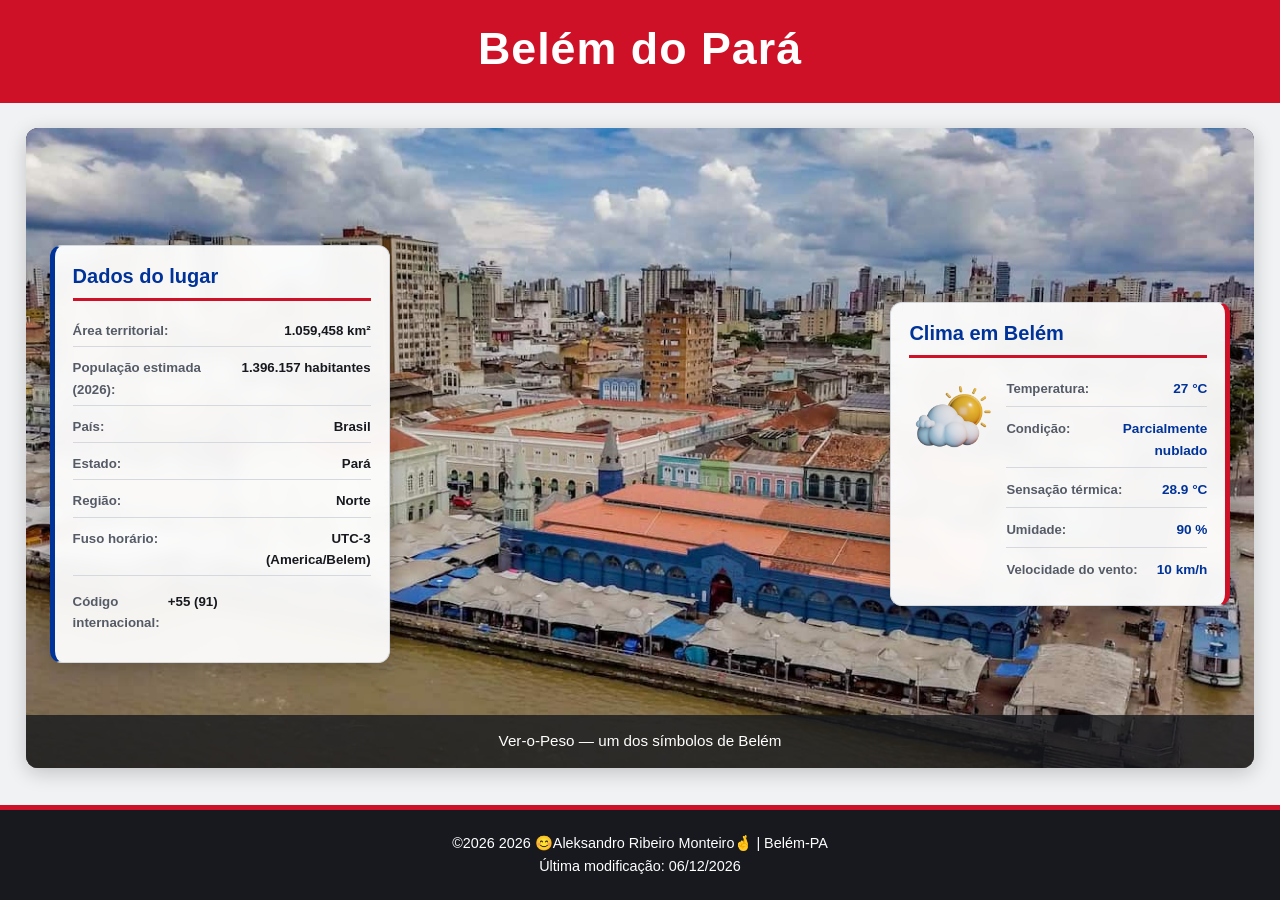
==== local.html @ c0877553 "adicionando atividade" ====
<!DOCTYPE html>
<html lang="pt-BR">

<head>
    <meta charset="UTF-8">
    <meta name="viewport" content="width=device-width, initial-scale=1.0">
    <meta name="author" content="Aleksandro Ribeiro Monteiro">
    <meta name="description"
        content="Conheça Belém do Pará, sua história, cultura e pontos turísticos. Explore o Ver-o-Peso, um dos principais cartões-postais da capital paraense.">
    <title>Belém do Pará | Cartão-postal da Amazônia</title>
    <link rel="stylesheet" href="estilos/local.css">
    <script src="scripts/local.js" defer></script>
</head>

<body>

    <header class="site-header">

        <h1>Belém do Pará</h1>

    </header>

    <main class="page-layout">

        <section class="hero" aria-labelledby="hero-title">

            <h2 id="hero-title" class="visually-hidden">
                Ver-o-Peso
            </h2>

            <figure class="hero-figure">

                <img class="hero-image" src="imagens/belem-capital.jpg"
                    alt="Vista do complexo do Ver-o-Peso, um dos cartões-postais de Belém do Pará">

                <figcaption>
                    Ver-o-Peso — um dos símbolos de Belém
                </figcaption>

            </figure>

        </section>

        <section class="data-card" aria-labelledby="data-title">

            <h2 id="data-title">Dados do lugar</h2>

            <dl>

                <div class="data-item">
                    <dt>Área territorial:</dt>
                    <dd>1.059,458 km²</dd>
                </div>

                <div class="data-item">
                    <dt>População estimada (2026):</dt>
                    <dd>1.396.157 habitantes</dd>
                </div>


                <div class="data-item">
                    <dt>País:</dt>
                    <dd>Brasil</dd>
                </div>

                <div class="data-item">
                    <dt>Estado:</dt>
                    <dd>Pará</dd>
                </div>

                <div class="data-item">
                    <dt>Região:</dt>
                    <dd>Norte</dd>
                </div>

                <div class="data-item">
                    <dt>Fuso horário:</dt>
                    <dd id="time-zone">UTC-3 (America/Belem)</dd>
                </div>

                <div class="data-item">

                    <div class="data-item">
                        <dt>Código internacional:</dt>
                        <dd>+55 (91)</dd>
                    </div>

                </div>
            </dl>

        </section>

        <section class="weather-card" aria-labelledby="weather-title">

            <h2 id="weather-title">Clima em Belém</h2>

            <div class="weather-content">

                <img class="weather-icon" src="imagens/3d-weather-icon.png"
                    alt="Ícone representando as condições meteorológicas">

                <dl>


                    <div class="weather-item">
                        <dt>Temperatura:</dt>
                        <dd>
                            <span id="weather-temperature">27</span> °C
                        </dd>
                    </div>

                    <div class="weather-item">
                        <dt>Condição:</dt>
                        <dd id="weather-condition">
                            Parcialmente nublado
                        </dd>
                    </div>

                    <div class="weather-item">
                        <dt>Sensação térmica:</dt>
                        <dd>
                            <span id="weather-feels-like">--</span> °C
                        </dd>
                    </div>

                    <div class="weather-item">
                        <dt>Umidade:</dt>
                        <dd>
                            <span id="weather-humidity">90</span> %
                        </dd>
                    </div>

                    <div class="weather-item">
                        <dt>Velocidade do vento:</dt>
                        <dd>
                            <span id="weather-wind-speed">10</span> km/h
                        </dd>
                    </div>
                </dl>

            </div>

        </section>

    </main>

<footer class="site-footer">

    <p>
        &copy;2026 <span id="current-year"></span>
        😊Aleksandro Ribeiro Monteiro🤞 | Belém-PA
    </p>

    <p>
        Última modificação:
        <time id="last-modified">
            Aguardando atualização
        </time>
    </p>

</footer>


</body>

</html>
---- estilos/local.css ----
:root {
    --vermelho: #ce1126;
    --azul: #003399;
    --branco: #ffffff;
    --cinza-claro: #f1f2f4;
    --cinza: #d5d8dd;
    --cinza-escuro: #555b66;
    --preto: #17191f;
    --sombra: 0 5px 20px rgba(0, 0, 0, 0.20);
    --borda-radius: 12px;
}
* {
    margin: 0;
    padding: 0;
    box-sizing: border-box;
}
body {
    font-family: Arial, Helvetica, sans-serif;
    background-color: var(--cinza-claro);
    color: var(--preto);
    line-height: 1.6;
    min-width: 320px;
    min-height: 100vh;
    display: flex;
    flex-direction: column;
}
img {
    display: block;
    max-width: 100%;
}
h1,
h2 {
    line-height: 1.2;
}
.site-header {
    background-color: var(--vermelho);
    color: var(--branco);
    text-align: center;
    padding: 22px 16px;
    border-bottom: 5px solid var(--vermelho);
}
.site-header h1 {
    font-size: clamp(1.8rem, 4vw, 2.8rem);
    font-weight: 700;
    letter-spacing: 1px;
}
.page-layout {
    position: relative;
    display: grid;
    grid-template-columns: 1fr 1fr;
    width: min(1400px, 96%);
    margin: 25px auto;
    flex: 1;
}
.hero {
    grid-column: 1 / -1;
    grid-row: 1;
    position: relative;
    z-index: 1;
    width: 100%;
    min-width: 0;
}
.hero-figure {
    position: relative;
    width: 100%;
    height: clamp(540px, 50vw, 680px);
    margin: 0;
    background-color: var(--preto);
    border-radius: var(--borda-radius);
    overflow: hidden;
    box-shadow: var(--sombra);
}
.hero-image {
    width: 100%;
    height: 100%;
    object-fit: cover;
    object-position: center;
}
.hero-figure figcaption {
    position: absolute;
    bottom: 0;
    left: 0;
    width: 100%;
    padding: 14px;
    background-color: rgba(23, 25, 31, 0.80);
    color: var(--branco);
    text-align: center;
    font-size: 0.95rem;
}
.data-card {
    grid-column: 1;
    grid-row: 1;
    align-self: center;
    justify-self: start;
    z-index: 2;
    width: min(340px, calc(100% - 48px));
    margin: 24px;
    padding: 18px;
    background-color: rgba(255, 255, 255, 0.94);
    border: 1px solid var(--cinza);
    border-left: 5px solid var(--azul);
    border-radius: var(--borda-radius);
    box-shadow: var(--sombra);
    backdrop-filter: blur(8px);
}
.weather-card {
    grid-column: 2;
    grid-row: 1;
    align-self: center;
    justify-self: end;
    z-index: 2;
    width: min(340px, calc(100% - 48px));
    margin: 24px;
    padding: 18px;
    background-color: rgba(255, 255, 255, 0.94);
    border: 1px solid var(--cinza);
    border-right: 5px solid var(--vermelho);
    border-radius: var(--borda-radius);
    box-shadow: var(--sombra);
    backdrop-filter: blur(8px);
}
.data-card h2,
.weather-card h2 {
    color: var(--azul);
    font-size: 1.25rem;
    margin-bottom: 14px;
    padding-bottom: 10px;
    border-bottom: 3px solid var(--vermelho);
}
.data-card dl {
    display: flex;
    flex-direction: column;
    gap: 5px;
}
.data-item {
    display: grid;
    grid-template-columns: minmax(0, 1fr) minmax(0, 1fr);
    align-items: start;
    gap: 8px;
    padding: 5px 0;
    border-bottom: 1px solid var(--cinza);
}
.data-item:last-child {
    border-bottom: none;
}
.data-item dt {
    color: var(--cinza-escuro);
    font-weight: 700;
    font-size: 0.83rem;
}
.data-item dd {
    color: var(--preto);
    font-weight: 600;
    font-size: 0.83rem;
    text-align: right;
    overflow-wrap: anywhere;
}
.weather-content {
    display: flex;
    align-items: flex-start;
    gap: 12px;
}
.weather-icon {
    width: 85px;
    height: 85px;
    object-fit: contain;
    flex-shrink: 0;
}
.weather-content dl {
    flex: 1;
    min-width: 0;
    display: flex;
    flex-direction: column;
    gap: 5px;
}
.weather-item {
    display: flex;
    justify-content: space-between;
    align-items: flex-start;
    gap: 8px;
    padding: 6px 0;
    border-bottom: 1px solid var(--cinza);
}
.weather-item:last-child {
    border-bottom: none;
}
.weather-item dt {
    color: var(--cinza-escuro);
    font-size: 0.82rem;
    font-weight: 700;
    flex: 1;
}
.weather-item dd {
    color: var(--azul);
    font-size: 0.85rem;
    font-weight: 700;
    text-align: right;
}
#weather-status {
    margin-top: 12px;
    padding: 8px;
    background-color: var(--cinza-claro);
    border-left: 4px solid var(--azul);
    border-radius: 4px;
    color: var(--cinza-escuro);
    font-size: 0.82rem;
}
.weather-update,
.weather-units {
    margin-top: 8px;
    color: var(--cinza-escuro);
    font-size: 0.75rem;
}
.visually-hidden {
    position: absolute;
    width: 1px;
    height: 1px;
    padding: 0;
    margin: -1px;
    overflow: hidden;
    clip: rect(0, 0, 0, 0);
    white-space: nowrap;
    border: 0;
}
.site-footer {
    width: 100%;
    margin-top: auto;
    background-color: var(--preto);
    color: var(--branco);
    text-align: center;
    padding: 22px 15px;
    border-top: 5px solid var(--vermelho);
    font-size: 0.9rem;
}
@media screen and (max-width: 900px) {
    .page-layout {
        width: 97%;
    }
    .hero-figure {
        height: 580px;
    }
    .data-card,
    .weather-card {
        width: min(310px, calc(100% - 32px));
        margin: 16px;
        padding: 14px;
    }
    .weather-icon {
        width: 70px;
        height: 70px;
    }
}
@media screen and (max-width: 650px) {
    .site-header {
        padding: 20px 12px;
    }
    .page-layout {
        display: flex;
        flex-direction: column;
        width: 92%;
        margin: 18px auto;
        gap: 16px;
    }
    .hero {
        order: 0;
        width: 100%;
    }
    .hero-figure {
        height: 300px;
    }
    .hero-image {
        width: 100%;
        height: 100%;
        object-fit: cover;
    }
    .data-card {
        order: 1;
    }
    .weather-card {
        order: 2;
    }
    .data-card,
    .weather-card {
        position: static;
        width: 100%;
        margin: 0;
        padding: 18px;
    }
    .weather-icon {
        width: 85px;
        height: 85px;
    }
    .data-item dt,
    .data-item dd,
    .weather-item dt,
    .weather-item dd {
        font-size: 0.9rem;
    }
    .site-footer {
        padding: 18px 12px;
    }
}
@media screen and (max-width: 380px) {
    .page-layout {
        width: 94%;
    }
    .hero-figure {
        height: 250px;
    }
    .data-card,
    .weather-card {
        padding: 14px;
    }
    .weather-content {
        gap: 8px;
    }
    .weather-icon {
        width: 65px;
        height: 65px;
    }
    .data-item dt,
    .data-item dd,
    .weather-item dt,
    .weather-item dd {
        font-size: 0.8rem;
    }
}
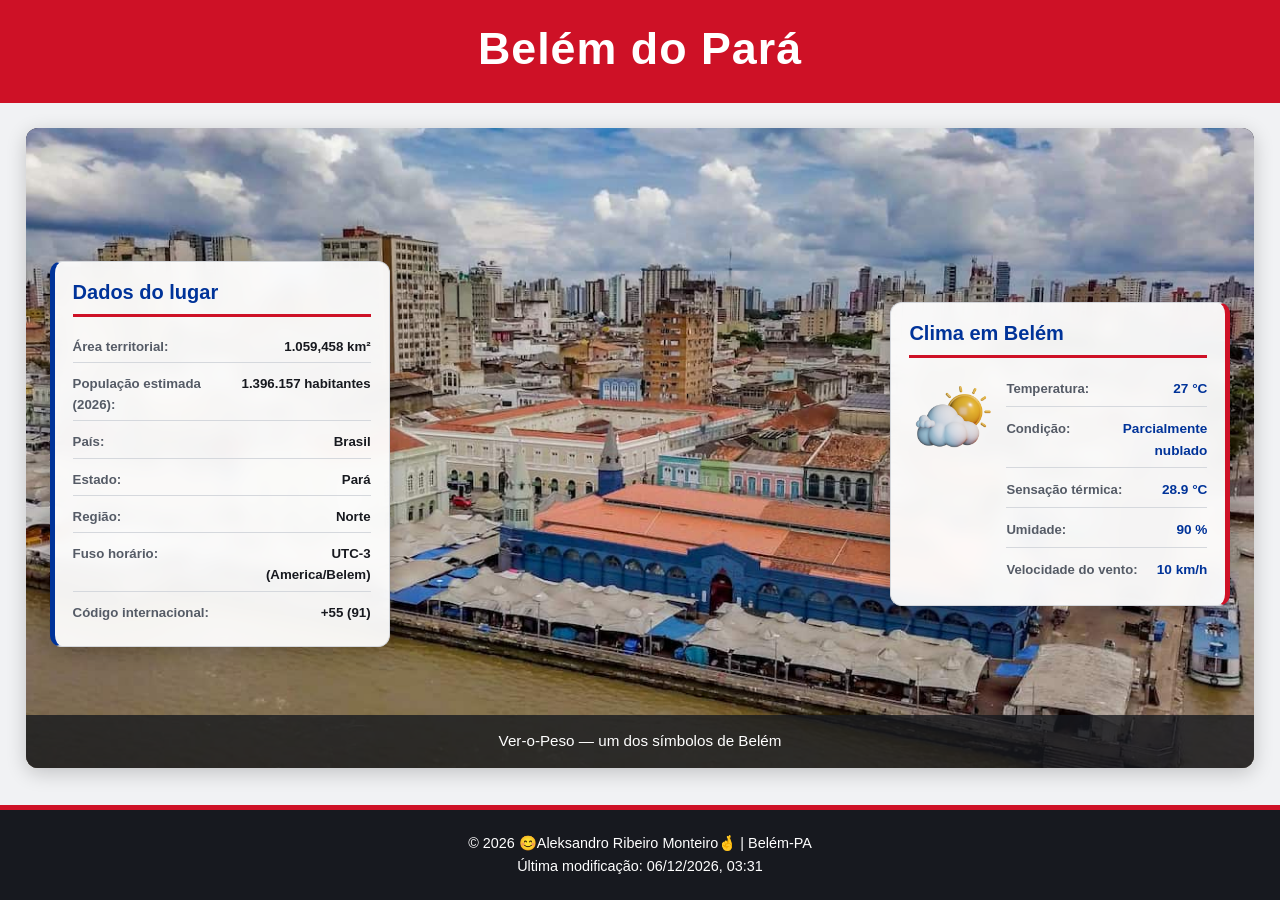
==== commit 74488f05: "ajuste rodape" ====
--- a/local.html
+++ b/local.html
@@ -30,8 +30,11 @@
 
             <figure class="hero-figure">
 
-                <img class="hero-image" src="imagens/belem-capital.jpg"
-                    alt="Vista do complexo do Ver-o-Peso, um dos cartões-postais de Belém do Pará">
+                <picture>
+                    <source media="(max-width: 650px)" srcset="imagens/belem_do_para.jpg">
+                    <img class="hero-image" src="imagens/belem-capital.jpg"
+                        alt="Vista do complexo do Ver-o-Peso, um dos cartões-postais de Belém do Pará">
+                </picture>
 
                 <figcaption>
                     Ver-o-Peso — um dos símbolos de Belém
@@ -79,12 +82,8 @@
                 </div>
 
                 <div class="data-item">
-
-                    <div class="data-item">
-                        <dt>Código internacional:</dt>
-                        <dd>+55 (91)</dd>
-                    </div>
-
+                    <dt>Código internacional:</dt>
+                    <dd>+55 (91)</dd>
                 </div>
             </dl>
 
@@ -100,7 +99,6 @@
                     alt="Ícone representando as condições meteorológicas">
 
                 <dl>
-
 
                     <div class="weather-item">
                         <dt>Temperatura:</dt>
@@ -147,20 +145,19 @@
 <footer class="site-footer">
 
     <p>
-        &copy;2026 <span id="current-year"></span>
+        &copy; <span id="current-year"></span>
         😊Aleksandro Ribeiro Monteiro🤞 | Belém-PA
     </p>
 
     <p>
         Última modificação:
-        <time id="last-modified">
-            Aguardando atualização
+        <time id="last-modified" datetime="2026-11-20T10:45:00Z">
+            20/11/2026, 07:45
         </time>
     </p>
 
 </footer>
 
-
 </body>
 
 </html>
--- a/estilos/local.css
+++ b/estilos/local.css
@@ -69,6 +69,11 @@
     border-radius: var(--borda-radius);
     overflow: hidden;
     box-shadow: var(--sombra);
+}
+.hero-figure picture {
+    display: block;
+    width: 100%;
+    height: 100%;
 }
 .hero-image {
     width: 100%;
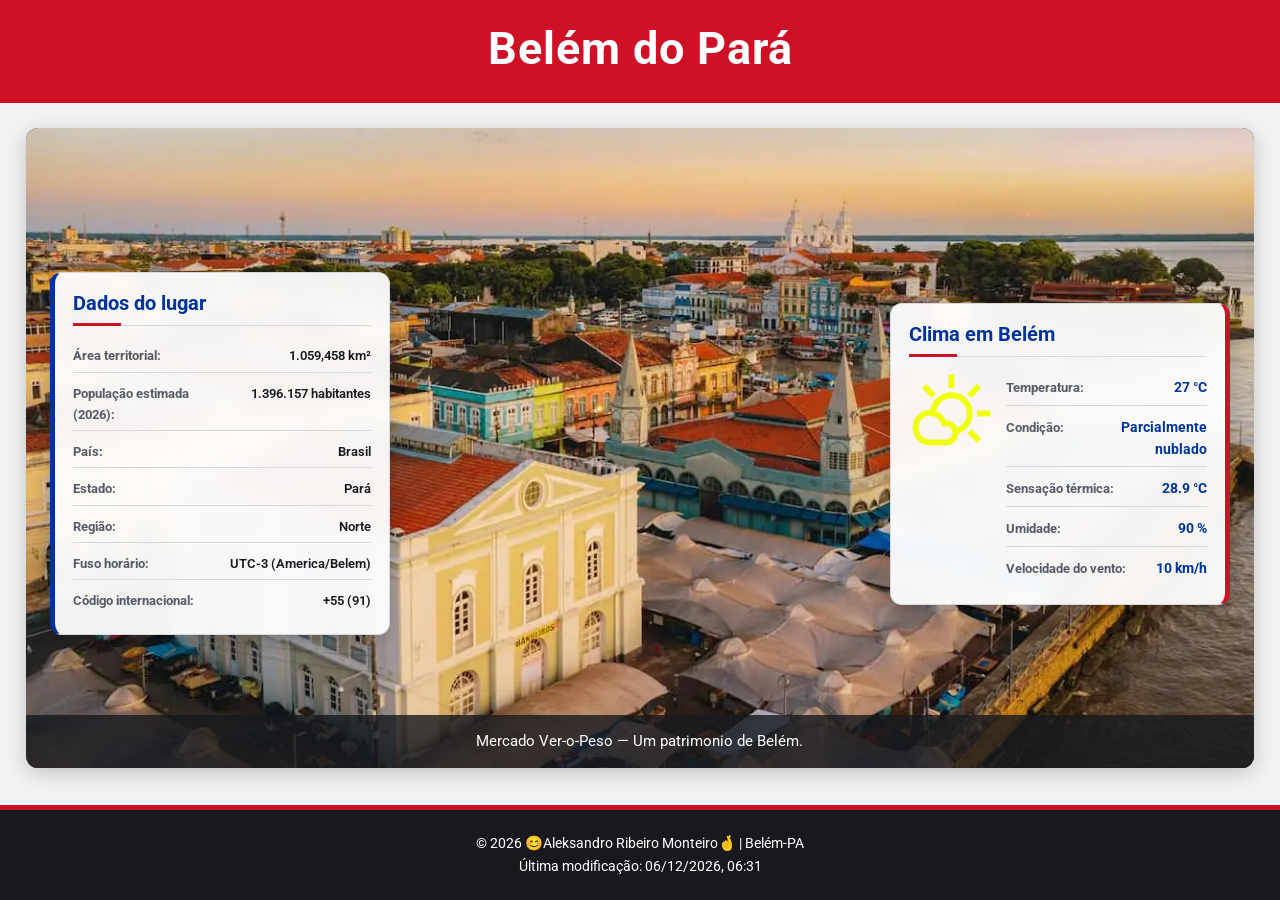
==== commit 12fba1da: "limpeza" ====
--- a/local.html
+++ b/local.html
@@ -8,6 +8,9 @@
     <meta name="description"
         content="Conheça Belém do Pará, sua história, cultura e pontos turísticos. Explore o Ver-o-Peso, um dos principais cartões-postais da capital paraense.">
     <title>Belém do Pará | Cartão-postal da Amazônia</title>
+    <link rel="preconnect" href="https://fonts.googleapis.com">
+    <link rel="preconnect" href="https://fonts.gstatic.com" crossorigin>
+    <link href="https://fonts.googleapis.com/css2?family=Roboto:wght@400;600;700&display=swap" rel="stylesheet">
     <link rel="stylesheet" href="estilos/local.css">
     <script src="scripts/local.js" defer></script>
 </head>
@@ -22,22 +25,18 @@
 
     <main class="page-layout">
 
-        <section class="hero" aria-labelledby="hero-title">
-
-            <h2 id="hero-title" class="visually-hidden">
-                Ver-o-Peso
-            </h2>
+        <section class="hero">
 
             <figure class="hero-figure">
 
                 <picture>
                     <source media="(max-width: 650px)" srcset="imagens/belem_do_para.jpg">
-                    <img class="hero-image" src="imagens/belem-capital.jpg"
+                    <img class="hero-image" src="imagens/belem_do_para.webp"
                         alt="Vista do complexo do Ver-o-Peso, um dos cartões-postais de Belém do Pará">
                 </picture>
 
                 <figcaption>
-                    Ver-o-Peso — um dos símbolos de Belém
+                    Mercado Ver-o-Peso — Um patrimonio de Belém.
                 </figcaption>
 
             </figure>
@@ -78,7 +77,7 @@
 
                 <div class="data-item">
                     <dt>Fuso horário:</dt>
-                    <dd id="time-zone">UTC-3 (America/Belem)</dd>
+                    <dd>UTC-3 (America/Belem)</dd>
                 </div>
 
                 <div class="data-item">
@@ -95,7 +94,7 @@
 
             <div class="weather-content">
 
-                <img class="weather-icon" src="imagens/3d-weather-icon.png"
+                <img class="weather-icon" src="imagens/partly_cloudy_day.svg"
                     alt="Ícone representando as condições meteorológicas">
 
                 <dl>
--- a/estilos/local.css
+++ b/estilos/local.css
@@ -9,13 +9,15 @@
     --sombra: 0 5px 20px rgba(0, 0, 0, 0.20);
     --borda-radius: 12px;
 }
+
 * {
     margin: 0;
     padding: 0;
     box-sizing: border-box;
 }
+
 body {
-    font-family: Arial, Helvetica, sans-serif;
+    font-family: "Roboto", Arial, Helvetica, sans-serif;
     background-color: var(--cinza-claro);
     color: var(--preto);
     line-height: 1.6;
@@ -24,14 +26,17 @@
     display: flex;
     flex-direction: column;
 }
+
 img {
     display: block;
     max-width: 100%;
 }
+
 h1,
 h2 {
     line-height: 1.2;
 }
+
 .site-header {
     background-color: var(--vermelho);
     color: var(--branco);
@@ -39,11 +44,13 @@
     padding: 22px 16px;
     border-bottom: 5px solid var(--vermelho);
 }
+
 .site-header h1 {
     font-size: clamp(1.8rem, 4vw, 2.8rem);
     font-weight: 700;
     letter-spacing: 1px;
 }
+
 .page-layout {
     position: relative;
     display: grid;
@@ -52,6 +59,7 @@
     margin: 25px auto;
     flex: 1;
 }
+
 .hero {
     grid-column: 1 / -1;
     grid-row: 1;
@@ -60,27 +68,31 @@
     width: 100%;
     min-width: 0;
 }
+
 .hero-figure {
     position: relative;
     width: 100%;
-    height: clamp(540px, 50vw, 680px);
+    height: clamp(640px, 50vw, 780px);
     margin: 0;
     background-color: var(--preto);
     border-radius: var(--borda-radius);
     overflow: hidden;
     box-shadow: var(--sombra);
 }
+
 .hero-figure picture {
     display: block;
     width: 100%;
     height: 100%;
 }
+
 .hero-image {
     width: 100%;
     height: 100%;
     object-fit: cover;
     object-position: center;
 }
+
 .hero-figure figcaption {
     position: absolute;
     bottom: 0;
@@ -92,6 +104,7 @@
     text-align: center;
     font-size: 0.95rem;
 }
+
 .data-card {
     grid-column: 1;
     grid-row: 1;
@@ -108,6 +121,7 @@
     box-shadow: var(--sombra);
     backdrop-filter: blur(8px);
 }
+
 .weather-card {
     grid-column: 2;
     grid-row: 1;
@@ -124,19 +138,34 @@
     box-shadow: var(--sombra);
     backdrop-filter: blur(8px);
 }
+
 .data-card h2,
 .weather-card h2 {
+    position: relative;
     color: var(--azul);
     font-size: 1.25rem;
     margin-bottom: 14px;
     padding-bottom: 10px;
-    border-bottom: 3px solid var(--vermelho);
-}
+    border-bottom: 1px solid var(--cinza);
+}
+
+.data-card h2::after,
+.weather-card h2::after {
+    position: absolute;
+    bottom: -1px;
+    left: 0;
+    width: 3rem;
+    height: 3px;
+    background-color: var(--vermelho);
+    content: "";
+}
+
 .data-card dl {
     display: flex;
     flex-direction: column;
     gap: 5px;
 }
+
 .data-item {
     display: grid;
     grid-template-columns: minmax(0, 1fr) minmax(0, 1fr);
@@ -145,14 +174,17 @@
     padding: 5px 0;
     border-bottom: 1px solid var(--cinza);
 }
+
 .data-item:last-child {
     border-bottom: none;
 }
+
 .data-item dt {
     color: var(--cinza-escuro);
     font-weight: 700;
     font-size: 0.83rem;
 }
+
 .data-item dd {
     color: var(--preto);
     font-weight: 600;
@@ -160,17 +192,20 @@
     text-align: right;
     overflow-wrap: anywhere;
 }
+
 .weather-content {
     display: flex;
     align-items: flex-start;
     gap: 12px;
 }
+
 .weather-icon {
     width: 85px;
     height: 85px;
     object-fit: contain;
     flex-shrink: 0;
 }
+
 .weather-content dl {
     flex: 1;
     min-width: 0;
@@ -178,6 +213,7 @@
     flex-direction: column;
     gap: 5px;
 }
+
 .weather-item {
     display: flex;
     justify-content: space-between;
@@ -186,47 +222,25 @@
     padding: 6px 0;
     border-bottom: 1px solid var(--cinza);
 }
+
 .weather-item:last-child {
     border-bottom: none;
 }
+
 .weather-item dt {
     color: var(--cinza-escuro);
     font-size: 0.82rem;
     font-weight: 700;
     flex: 1;
 }
+
 .weather-item dd {
     color: var(--azul);
     font-size: 0.85rem;
     font-weight: 700;
     text-align: right;
 }
-#weather-status {
-    margin-top: 12px;
-    padding: 8px;
-    background-color: var(--cinza-claro);
-    border-left: 4px solid var(--azul);
-    border-radius: 4px;
-    color: var(--cinza-escuro);
-    font-size: 0.82rem;
-}
-.weather-update,
-.weather-units {
-    margin-top: 8px;
-    color: var(--cinza-escuro);
-    font-size: 0.75rem;
-}
-.visually-hidden {
-    position: absolute;
-    width: 1px;
-    height: 1px;
-    padding: 0;
-    margin: -1px;
-    overflow: hidden;
-    clip: rect(0, 0, 0, 0);
-    white-space: nowrap;
-    border: 0;
-}
+
 .site-footer {
     width: 100%;
     margin-top: auto;
@@ -237,28 +251,34 @@
     border-top: 5px solid var(--vermelho);
     font-size: 0.9rem;
 }
+
 @media screen and (max-width: 900px) {
     .page-layout {
         width: 97%;
     }
+
     .hero-figure {
         height: 580px;
     }
+
     .data-card,
     .weather-card {
         width: min(310px, calc(100% - 32px));
         margin: 16px;
         padding: 14px;
     }
+
     .weather-icon {
         width: 70px;
         height: 70px;
     }
 }
+
 @media screen and (max-width: 650px) {
     .site-header {
         padding: 20px 12px;
     }
+
     .page-layout {
         display: flex;
         flex-direction: column;
@@ -266,24 +286,30 @@
         margin: 18px auto;
         gap: 16px;
     }
+
     .hero {
         order: 0;
         width: 100%;
     }
+
     .hero-figure {
         height: 300px;
     }
+
     .hero-image {
         width: 100%;
         height: 100%;
         object-fit: cover;
     }
+
     .data-card {
         order: 1;
     }
+
     .weather-card {
         order: 2;
     }
+
     .data-card,
     .weather-card {
         position: static;
@@ -291,42 +317,51 @@
         margin: 0;
         padding: 18px;
     }
+
     .weather-icon {
         width: 85px;
         height: 85px;
     }
+
     .data-item dt,
     .data-item dd,
     .weather-item dt,
     .weather-item dd {
         font-size: 0.9rem;
     }
+
     .site-footer {
         padding: 18px 12px;
     }
 }
+
 @media screen and (max-width: 380px) {
     .page-layout {
         width: 94%;
     }
+
     .hero-figure {
         height: 250px;
     }
+
     .data-card,
     .weather-card {
         padding: 14px;
     }
+
     .weather-content {
         gap: 8px;
     }
+
     .weather-icon {
         width: 65px;
         height: 65px;
     }
+
     .data-item dt,
     .data-item dd,
     .weather-item dt,
     .weather-item dd {
         font-size: 0.8rem;
     }
-}
+}
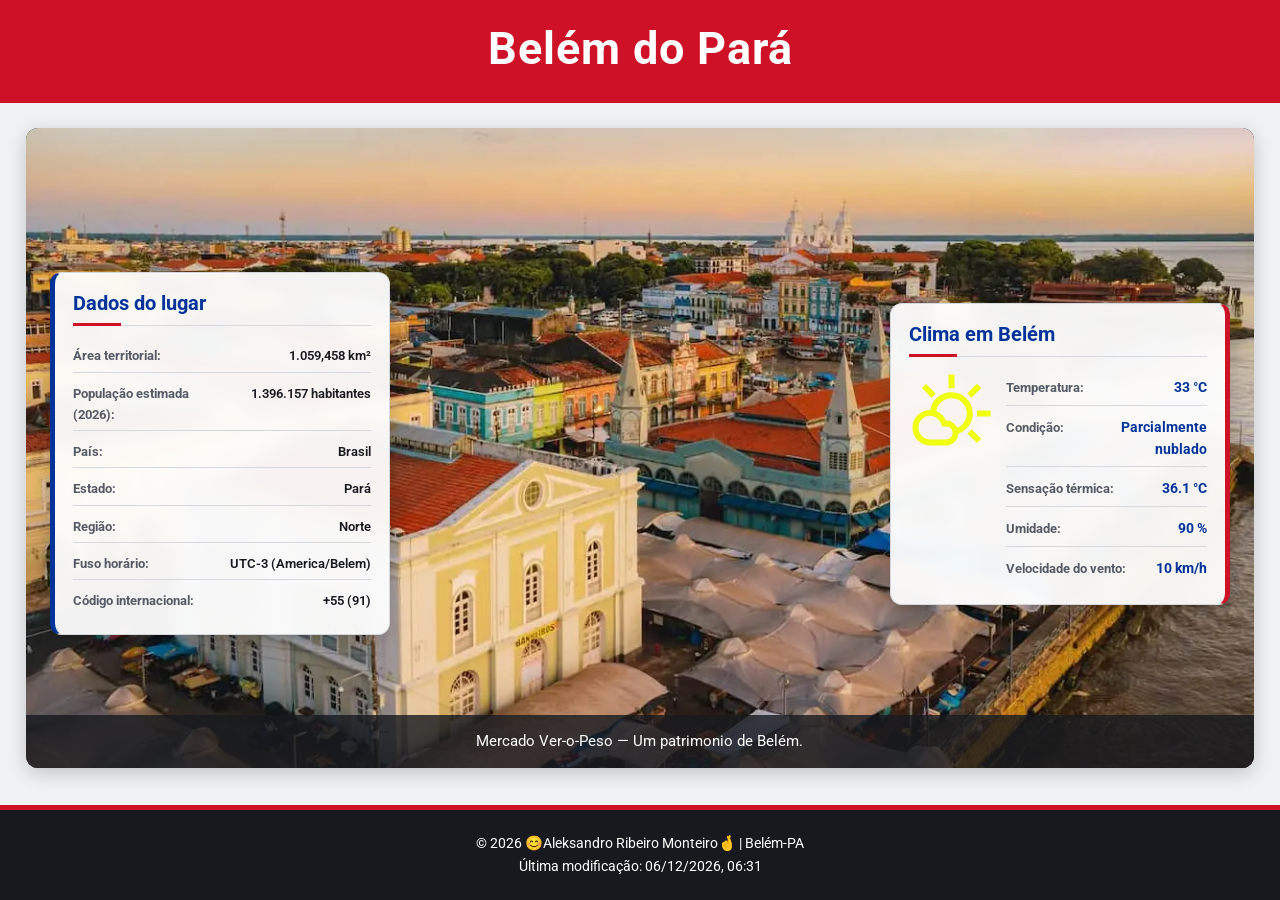
==== commit f0e1ad14: "final" ====
--- a/local.html
+++ b/local.html
@@ -12,6 +12,7 @@
     <link rel="preconnect" href="https://fonts.gstatic.com" crossorigin>
     <link href="https://fonts.googleapis.com/css2?family=Roboto:wght@400;600;700&display=swap" rel="stylesheet">
     <link rel="stylesheet" href="estilos/local.css">
+    <link rel="stylesheet" href="estilos/local_mobile.css">
     <script src="scripts/local.js" defer></script>
 </head>
 
@@ -30,7 +31,7 @@
             <figure class="hero-figure">
 
                 <picture>
-                    <source media="(max-width: 650px)" srcset="imagens/belem_do_para.jpg">
+                    <source media="(max-width: 650px)" srcset="imagens/belem_do_para.webp">
                     <img class="hero-image" src="imagens/belem_do_para.webp"
                         alt="Vista do complexo do Ver-o-Peso, um dos cartões-postais de Belém do Pará">
                 </picture>
@@ -43,9 +44,9 @@
 
         </section>
 
-        <section class="data-card" aria-labelledby="data-title">
+        <section class="data-card" aria-labelledby="titulo-dados">
 
-            <h2 id="data-title">Dados do lugar</h2>
+            <h2 id="titulo-dados">Dados do lugar</h2>
 
             <dl>
 
@@ -58,7 +59,6 @@
                     <dt>População estimada (2026):</dt>
                     <dd>1.396.157 habitantes</dd>
                 </div>
-
 
                 <div class="data-item">
                     <dt>País:</dt>
@@ -88,9 +88,9 @@
 
         </section>
 
-        <section class="weather-card" aria-labelledby="weather-title">
+        <section class="weather-card" aria-labelledby="titulo-clima">
 
-            <h2 id="weather-title">Clima em Belém</h2>
+            <h2 id="titulo-clima">Clima em Belém</h2>
 
             <div class="weather-content">
 
@@ -102,13 +102,13 @@
                     <div class="weather-item">
                         <dt>Temperatura:</dt>
                         <dd>
-                            <span id="weather-temperature">27</span> °C
+                            <span id="temperatura">33</span> °C
                         </dd>
                     </div>
 
                     <div class="weather-item">
                         <dt>Condição:</dt>
-                        <dd id="weather-condition">
+                        <dd id="condicao-clima">
                             Parcialmente nublado
                         </dd>
                     </div>
@@ -116,21 +116,21 @@
                     <div class="weather-item">
                         <dt>Sensação térmica:</dt>
                         <dd>
-                            <span id="weather-feels-like">--</span> °C
+                            <span id="sensacao-termica">--</span> °C
                         </dd>
                     </div>
 
                     <div class="weather-item">
                         <dt>Umidade:</dt>
                         <dd>
-                            <span id="weather-humidity">90</span> %
+                            <span id="umidade">90</span> %
                         </dd>
                     </div>
 
                     <div class="weather-item">
                         <dt>Velocidade do vento:</dt>
                         <dd>
-                            <span id="weather-wind-speed">10</span> km/h
+                            <span id="velocidade-vento">10</span> km/h
                         </dd>
                     </div>
                 </dl>
@@ -144,13 +144,13 @@
 <footer class="site-footer">
 
     <p>
-        &copy; <span id="current-year"></span>
+        &copy; <span id="ano-atual"></span>
         😊Aleksandro Ribeiro Monteiro🤞 | Belém-PA
     </p>
 
     <p>
         Última modificação:
-        <time id="last-modified" datetime="2026-11-20T10:45:00Z">
+        <time id="ultima-modificacao" datetime="2026-11-20T10:45:00Z">
             20/11/2026, 07:45
         </time>
     </p>
--- a/estilos/local.css
+++ b/estilos/local.css
@@ -251,117 +251,3 @@
     border-top: 5px solid var(--vermelho);
     font-size: 0.9rem;
 }
-
-@media screen and (max-width: 900px) {
-    .page-layout {
-        width: 97%;
-    }
-
-    .hero-figure {
-        height: 580px;
-    }
-
-    .data-card,
-    .weather-card {
-        width: min(310px, calc(100% - 32px));
-        margin: 16px;
-        padding: 14px;
-    }
-
-    .weather-icon {
-        width: 70px;
-        height: 70px;
-    }
-}
-
-@media screen and (max-width: 650px) {
-    .site-header {
-        padding: 20px 12px;
-    }
-
-    .page-layout {
-        display: flex;
-        flex-direction: column;
-        width: 92%;
-        margin: 18px auto;
-        gap: 16px;
-    }
-
-    .hero {
-        order: 0;
-        width: 100%;
-    }
-
-    .hero-figure {
-        height: 300px;
-    }
-
-    .hero-image {
-        width: 100%;
-        height: 100%;
-        object-fit: cover;
-    }
-
-    .data-card {
-        order: 1;
-    }
-
-    .weather-card {
-        order: 2;
-    }
-
-    .data-card,
-    .weather-card {
-        position: static;
-        width: 100%;
-        margin: 0;
-        padding: 18px;
-    }
-
-    .weather-icon {
-        width: 85px;
-        height: 85px;
-    }
-
-    .data-item dt,
-    .data-item dd,
-    .weather-item dt,
-    .weather-item dd {
-        font-size: 0.9rem;
-    }
-
-    .site-footer {
-        padding: 18px 12px;
-    }
-}
-
-@media screen and (max-width: 380px) {
-    .page-layout {
-        width: 94%;
-    }
-
-    .hero-figure {
-        height: 250px;
-    }
-
-    .data-card,
-    .weather-card {
-        padding: 14px;
-    }
-
-    .weather-content {
-        gap: 8px;
-    }
-
-    .weather-icon {
-        width: 65px;
-        height: 65px;
-    }
-
-    .data-item dt,
-    .data-item dd,
-    .weather-item dt,
-    .weather-item dd {
-        font-size: 0.8rem;
-    }
-}
--- a/estilos/local_mobile.css
+++ b/estilos/local_mobile.css
@@ -0,0 +1,84 @@
+
+@media screen and (min-width: 651px) and (max-width: 900px) {
+    .page-layout {
+        width: 97%;
+    }
+
+    .hero-figure {
+        height: 580px;
+    }
+
+    .data-card,
+    .weather-card {
+        width: min(310px, calc(100% - 32px));
+        margin: 16px;
+        padding: 14px;
+    }
+}
+
+@media screen and (max-width: 650px) {
+    .site-header {
+        padding: 20px 12px;
+    }
+
+    .page-layout {
+        display: flex;
+        flex-direction: column;
+        width: 92%;
+        margin: 18px auto;
+        gap: 16px;
+    }
+
+    .hero-figure {
+        height: 300px;
+    }
+
+    .data-card,
+    .weather-card {
+        width: 100%;
+        margin: 0;
+        padding: 18px;
+    }
+
+    .data-item dt,
+    .data-item dd,
+    .weather-item dt,
+    .weather-item dd {
+        font-size: 0.9rem;
+    }
+
+    .site-footer {
+        padding: 18px 12px;
+    }
+}
+
+@media screen and (max-width: 380px) {
+    .page-layout {
+        width: 94%;
+    }
+
+    .hero-figure {
+        height: 250px;
+    }
+
+    .data-card,
+    .weather-card {
+        padding: 14px;
+    }
+
+    .weather-content {
+        gap: 8px;
+    }
+
+    .weather-icon {
+        width: 65px;
+        height: 65px;
+    }
+
+    .data-item dt,
+    .data-item dd,
+    .weather-item dt,
+    .weather-item dd {
+        font-size: 0.8rem;
+    }
+}
